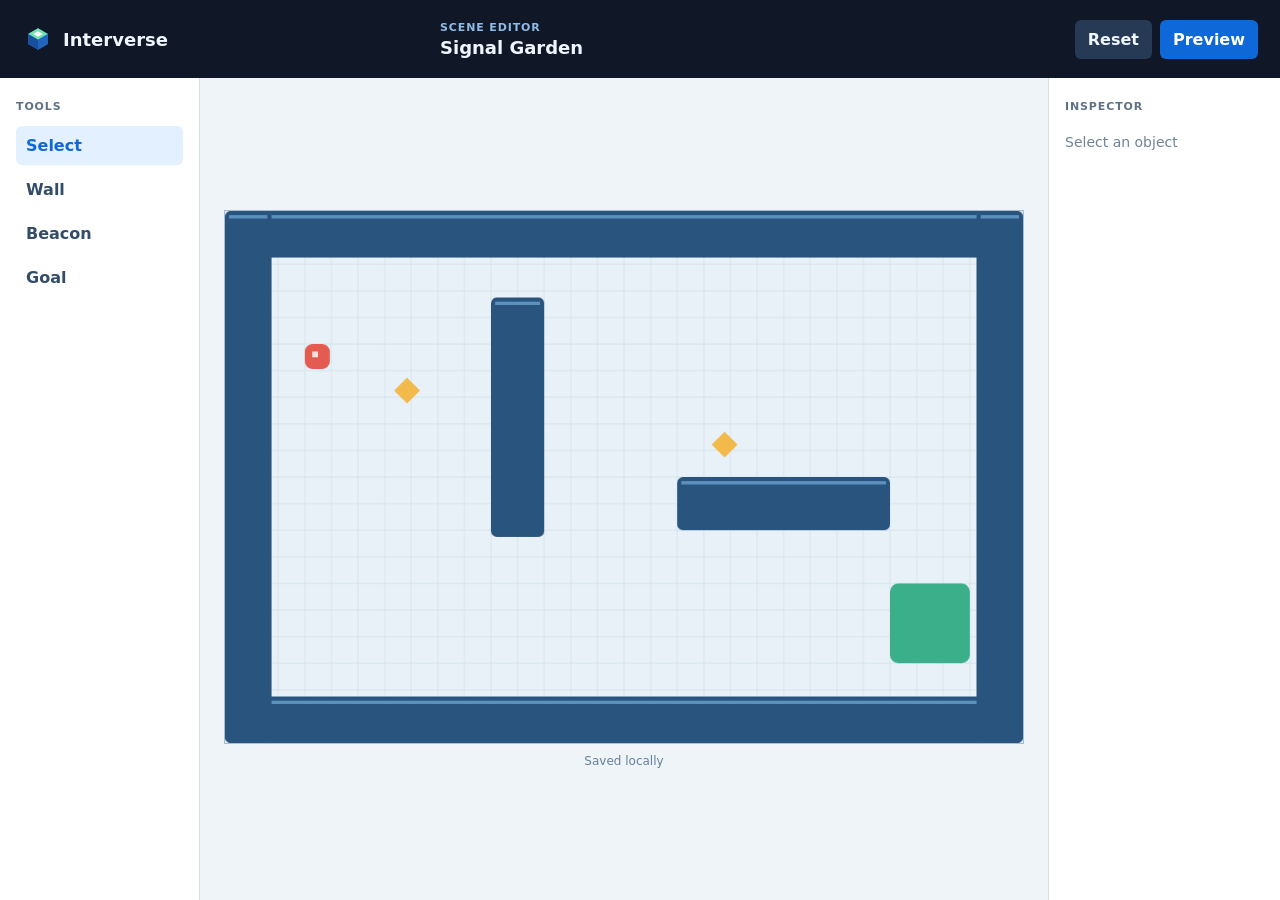
==== docs/editor/index.html @ dacaf59a "Add web scene editor" ====
<!doctype html>
<html lang="en">
  <head>
    <meta charset="utf-8" />
    <meta name="viewport" content="width=device-width, initial-scale=1" />
    <meta name="theme-color" content="#101827" />
    <meta name="apple-mobile-web-app-capable" content="yes" />
    <title>Interverse Scene Editor</title>
    <link rel="manifest" href="../manifest.webmanifest" />
    <link rel="icon" href="../assets/interverse-mark.svg" type="image/svg+xml" />
    <link rel="apple-touch-icon" href="../assets/interverse-mark-180.png" />
    <link rel="stylesheet" href="editor.css" />
  </head>
  <body>
    <header class="editor-header">
      <a class="brand" href="../"><img src="../assets/interverse-mark.svg" alt="" width="32" height="32" />Interverse</a>
      <div><p class="eyebrow">Scene editor</p><h1>Signal Garden</h1></div>
      <div class="header-actions"><button class="secondary-button" id="reset-scene" type="button">Reset</button><button class="primary-button" id="preview-scene" type="button">Preview</button></div>
    </header>
    <main class="editor-layout">
      <aside class="tool-panel" aria-label="Scene tools">
        <p class="panel-label">Tools</p>
        <div class="tool-list">
          <button class="tool-button active" type="button" data-tool="select">Select</button>
          <button class="tool-button" type="button" data-tool="wall">Wall</button>
          <button class="tool-button" type="button" data-tool="beacon">Beacon</button>
          <button class="tool-button" type="button" data-tool="goal">Goal</button>
        </div>
      </aside>
      <section class="scene-workspace" aria-label="Scene workspace">
        <canvas id="scene-canvas" width="960" height="640" aria-label="Editable game scene"></canvas>
        <p id="save-status" class="save-status" aria-live="polite">Saved locally</p>
      </section>
      <aside class="inspector-panel" aria-label="Inspector">
        <p class="panel-label">Inspector</p>
        <div id="empty-inspector" class="empty-inspector">Select an object</div>
        <form id="object-properties" hidden>
          <p id="object-type" class="object-type"></p>
          <label>X<input id="property-x" type="number" step="1" /></label>
          <label>Y<input id="property-y" type="number" step="1" /></label>
          <label>Width<input id="property-width" type="number" min="16" step="1" /></label>
          <label>Height<input id="property-height" type="number" min="16" step="1" /></label>
          <button class="danger-button" id="delete-object" type="button">Delete</button>
        </form>
      </aside>
    </main>
    <script src="editor.js"></script>
  </body>
</html>
---- docs/editor/editor.css ----
:root { background: #eef4f8; color: #101827; font-family: Inter, ui-sans-serif, system-ui, -apple-system, BlinkMacSystemFont, "Segoe UI", sans-serif; }
* { box-sizing: border-box; }
[hidden] { display: none !important; }
body { margin: 0; min-width: 320px; }
button, input { font: inherit; }
button { cursor: pointer; }
.editor-header { align-items: center; background: #101827; color: #eff6ff; display: grid; gap: 18px; grid-template-columns: minmax(160px, 1fr) minmax(180px, 1fr) minmax(160px, 1fr); min-height: 78px; padding: 13px 22px; }
.brand { align-items: center; color: inherit; display: flex; font-size: 18px; font-weight: 750; gap: 9px; text-decoration: none; }.brand img { border-radius: 8px; }
.eyebrow { color: #8ebce7; font-size: 11px; font-weight: 800; letter-spacing: .08em; margin: 0 0 3px; text-transform: uppercase; }.editor-header h1 { font-size: 18px; margin: 0; }
.header-actions { display: flex; gap: 8px; justify-content: flex-end; }.primary-button, .secondary-button, .tool-button, .danger-button { border: 0; border-radius: 6px; font-weight: 750; padding: 10px 13px; }.primary-button { background: #0e68d8; color: #fff; }.primary-button:hover { background: #0759bd; }.secondary-button { background: #263a56; color: #eff6ff; }.secondary-button:hover { background: #34516f; }
.editor-layout { display: grid; grid-template-columns: 200px minmax(0, 1fr) 232px; min-height: calc(100vh - 78px); }.tool-panel, .inspector-panel { background: #fff; padding: 22px 16px; }.tool-panel { border-right: 1px solid #d5e0eb; }.inspector-panel { border-left: 1px solid #d5e0eb; }.panel-label { color: #5f7187; font-size: 11px; font-weight: 800; letter-spacing: .08em; margin: 0 0 13px; text-transform: uppercase; }
.tool-list { display: grid; gap: 5px; }.tool-button { background: transparent; color: #334d68; padding: 10px; text-align: left; }.tool-button:hover, .tool-button.active { background: #e2f0ff; color: #0e68d8; }
.scene-workspace { align-items: center; display: flex; flex-direction: column; justify-content: center; min-width: 0; padding: 24px; }.scene-workspace canvas { background: #e8f1f8; border: 1px solid #aabed1; height: auto; max-width: 100%; width: 960px; }.save-status { color: #66809c; font-size: 12px; margin: 10px 0 0; }
.empty-inspector { color: #718399; font-size: 14px; padding: 8px 0; }.object-type { color: #0e68d8; font-size: 13px; font-weight: 750; margin: 0 0 17px; }#object-properties { display: grid; gap: 14px; }#object-properties label { color: #53687f; display: grid; font-size: 12px; font-weight: 700; gap: 6px; }#object-properties input { border: 1px solid #bdcbdb; border-radius: 5px; color: #17243a; padding: 9px; width: 100%; }#object-properties input:focus { border-color: #0e68d8; box-shadow: 0 0 0 3px #cde4fb; outline: 0; }.danger-button { background: #fff0f1; color: #ad2639; margin-top: 6px; }.danger-button:hover { background: #ffdce0; }
@media (max-width: 820px) { .editor-header { grid-template-columns: 1fr auto; }.editor-header > div:nth-child(2) { display: none; }.editor-layout { grid-template-columns: 1fr; }.tool-panel { border-bottom: 1px solid #d5e0eb; border-right: 0; padding: 11px 14px; }.tool-panel .panel-label, .inspector-panel .panel-label { display: none; }.tool-list { display: flex; overflow-x: auto; }.tool-button { flex: 0 0 auto; }.scene-workspace { padding: 14px; }.inspector-panel { border-left: 0; border-top: 1px solid #d5e0eb; padding: 18px; }.inspector-panel form { grid-template-columns: 1fr 1fr; }.danger-button { grid-column: 1 / -1; } }
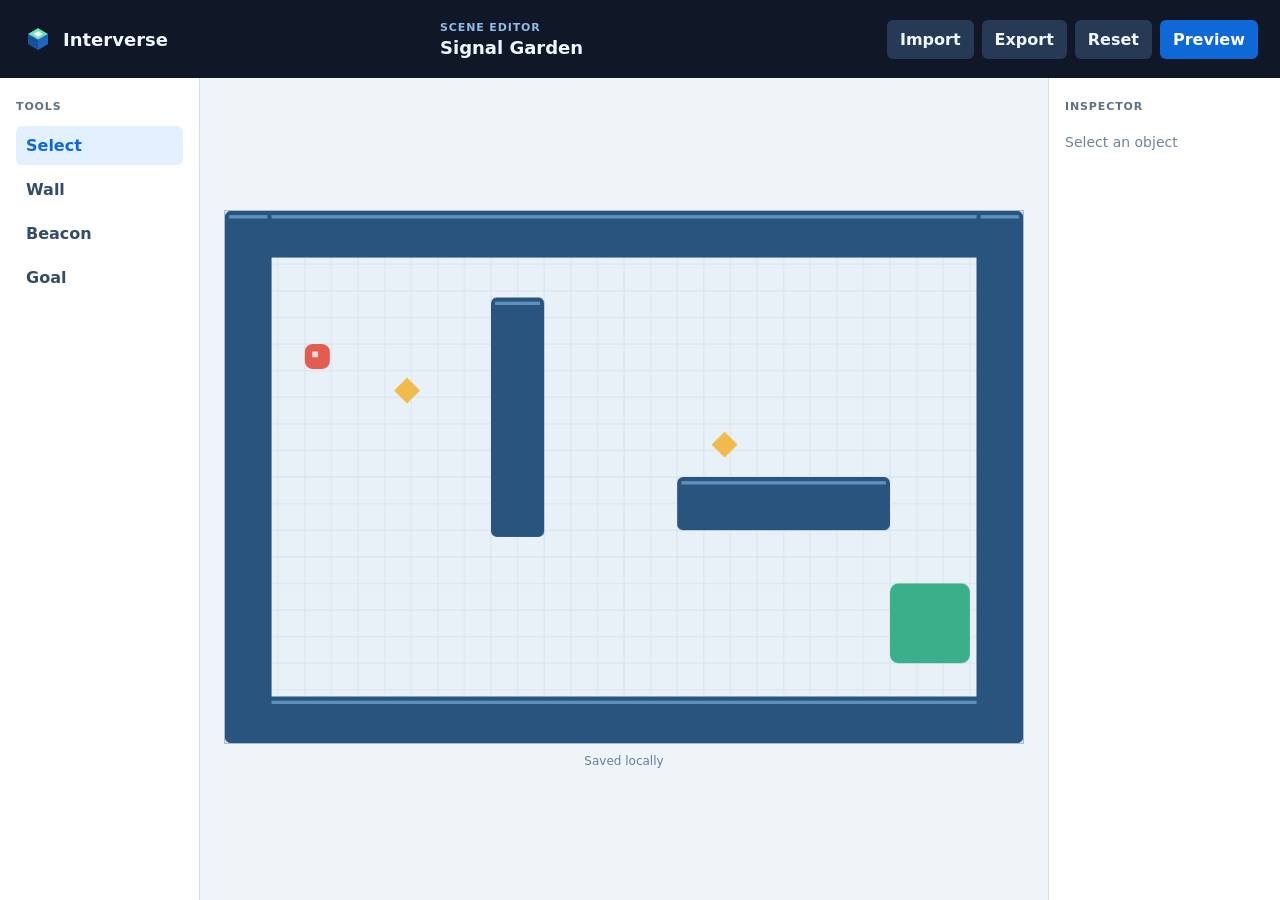
==== commit dde2ae80: "Add portable project workflow" ====
--- a/docs/editor/index.html
+++ b/docs/editor/index.html
@@ -14,8 +14,8 @@
   <body>
     <header class="editor-header">
       <a class="brand" href="../"><img src="../assets/interverse-mark.svg" alt="" width="32" height="32" />Interverse</a>
-      <div><p class="eyebrow">Scene editor</p><h1>Signal Garden</h1></div>
-      <div class="header-actions"><button class="secondary-button" id="reset-scene" type="button">Reset</button><button class="primary-button" id="preview-scene" type="button">Preview</button></div>
+      <div><p class="eyebrow">Scene editor</p><h1 id="project-name">Signal Garden</h1></div>
+      <div class="header-actions"><button class="secondary-button" id="import-scene" type="button">Import</button><button class="secondary-button" id="export-scene" type="button">Export</button><button class="secondary-button" id="reset-scene" type="button">Reset</button><button class="primary-button" id="preview-scene" type="button">Preview</button></div>
     </header>
     <main class="editor-layout">
       <aside class="tool-panel" aria-label="Scene tools">
@@ -44,6 +44,7 @@
         </form>
       </aside>
     </main>
+    <input id="scene-import" type="file" accept="application/json,.json,.interverse.json" hidden />
     <script src="editor.js"></script>
   </body>
 </html>
--- a/docs/editor/editor.css
+++ b/docs/editor/editor.css
@@ -7,7 +7,7 @@
 .editor-header { align-items: center; background: #101827; color: #eff6ff; display: grid; gap: 18px; grid-template-columns: minmax(160px, 1fr) minmax(180px, 1fr) minmax(160px, 1fr); min-height: 78px; padding: 13px 22px; }
 .brand { align-items: center; color: inherit; display: flex; font-size: 18px; font-weight: 750; gap: 9px; text-decoration: none; }.brand img { border-radius: 8px; }
 .eyebrow { color: #8ebce7; font-size: 11px; font-weight: 800; letter-spacing: .08em; margin: 0 0 3px; text-transform: uppercase; }.editor-header h1 { font-size: 18px; margin: 0; }
-.header-actions { display: flex; gap: 8px; justify-content: flex-end; }.primary-button, .secondary-button, .tool-button, .danger-button { border: 0; border-radius: 6px; font-weight: 750; padding: 10px 13px; }.primary-button { background: #0e68d8; color: #fff; }.primary-button:hover { background: #0759bd; }.secondary-button { background: #263a56; color: #eff6ff; }.secondary-button:hover { background: #34516f; }
+.header-actions { display: flex; flex-wrap: wrap; gap: 8px; justify-content: flex-end; }.primary-button, .secondary-button, .tool-button, .danger-button { border: 0; border-radius: 6px; font-weight: 750; padding: 10px 13px; }.primary-button { background: #0e68d8; color: #fff; }.primary-button:hover { background: #0759bd; }.secondary-button { background: #263a56; color: #eff6ff; }.secondary-button:hover { background: #34516f; }
 .editor-layout { display: grid; grid-template-columns: 200px minmax(0, 1fr) 232px; min-height: calc(100vh - 78px); }.tool-panel, .inspector-panel { background: #fff; padding: 22px 16px; }.tool-panel { border-right: 1px solid #d5e0eb; }.inspector-panel { border-left: 1px solid #d5e0eb; }.panel-label { color: #5f7187; font-size: 11px; font-weight: 800; letter-spacing: .08em; margin: 0 0 13px; text-transform: uppercase; }
 .tool-list { display: grid; gap: 5px; }.tool-button { background: transparent; color: #334d68; padding: 10px; text-align: left; }.tool-button:hover, .tool-button.active { background: #e2f0ff; color: #0e68d8; }
 .scene-workspace { align-items: center; display: flex; flex-direction: column; justify-content: center; min-width: 0; padding: 24px; }.scene-workspace canvas { background: #e8f1f8; border: 1px solid #aabed1; height: auto; max-width: 100%; width: 960px; }.save-status { color: #66809c; font-size: 12px; margin: 10px 0 0; }
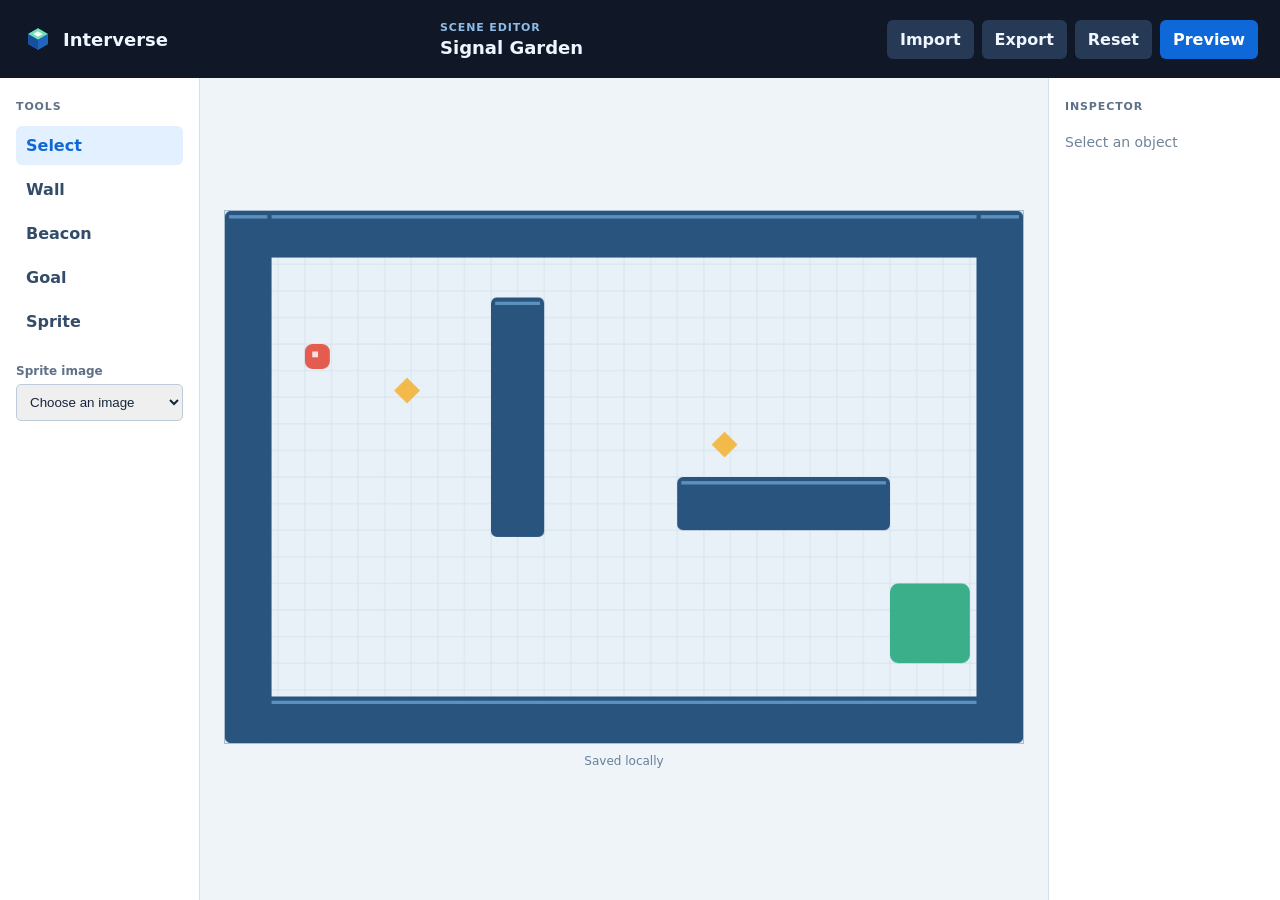
==== commit e057f4ca: "Add image assets and sprite rendering" ====
--- a/docs/editor/index.html
+++ b/docs/editor/index.html
@@ -25,6 +25,8 @@
           <button class="tool-button" type="button" data-tool="wall">Wall</button>
           <button class="tool-button" type="button" data-tool="beacon">Beacon</button>
           <button class="tool-button" type="button" data-tool="goal">Goal</button>
+          <button class="tool-button" type="button" data-tool="sprite">Sprite</button>
+          <label class="asset-select" for="sprite-asset">Sprite image<select id="sprite-asset"><option value="">Choose an image</option></select></label>
         </div>
       </aside>
       <section class="scene-workspace" aria-label="Scene workspace">
@@ -45,6 +47,7 @@
       </aside>
     </main>
     <input id="scene-import" type="file" accept="application/json,.json,.interverse.json" hidden />
+    <script src="../asset-library.js"></script>
     <script src="editor.js"></script>
   </body>
 </html>
--- a/docs/editor/editor.css
+++ b/docs/editor/editor.css
@@ -10,6 +10,7 @@
 .header-actions { display: flex; flex-wrap: wrap; gap: 8px; justify-content: flex-end; }.primary-button, .secondary-button, .tool-button, .danger-button { border: 0; border-radius: 6px; font-weight: 750; padding: 10px 13px; }.primary-button { background: #0e68d8; color: #fff; }.primary-button:hover { background: #0759bd; }.secondary-button { background: #263a56; color: #eff6ff; }.secondary-button:hover { background: #34516f; }
 .editor-layout { display: grid; grid-template-columns: 200px minmax(0, 1fr) 232px; min-height: calc(100vh - 78px); }.tool-panel, .inspector-panel { background: #fff; padding: 22px 16px; }.tool-panel { border-right: 1px solid #d5e0eb; }.inspector-panel { border-left: 1px solid #d5e0eb; }.panel-label { color: #5f7187; font-size: 11px; font-weight: 800; letter-spacing: .08em; margin: 0 0 13px; text-transform: uppercase; }
 .tool-list { display: grid; gap: 5px; }.tool-button { background: transparent; color: #334d68; padding: 10px; text-align: left; }.tool-button:hover, .tool-button.active { background: #e2f0ff; color: #0e68d8; }
+.asset-select { color: #5f7187; display: grid; font-size: 12px; font-weight: 700; gap: 6px; margin-top: 18px; }.asset-select select { border: 1px solid #bdcbdb; border-radius: 5px; color: #17243a; padding: 9px; width: 100%; }
 .scene-workspace { align-items: center; display: flex; flex-direction: column; justify-content: center; min-width: 0; padding: 24px; }.scene-workspace canvas { background: #e8f1f8; border: 1px solid #aabed1; height: auto; max-width: 100%; width: 960px; }.save-status { color: #66809c; font-size: 12px; margin: 10px 0 0; }
 .empty-inspector { color: #718399; font-size: 14px; padding: 8px 0; }.object-type { color: #0e68d8; font-size: 13px; font-weight: 750; margin: 0 0 17px; }#object-properties { display: grid; gap: 14px; }#object-properties label { color: #53687f; display: grid; font-size: 12px; font-weight: 700; gap: 6px; }#object-properties input { border: 1px solid #bdcbdb; border-radius: 5px; color: #17243a; padding: 9px; width: 100%; }#object-properties input:focus { border-color: #0e68d8; box-shadow: 0 0 0 3px #cde4fb; outline: 0; }.danger-button { background: #fff0f1; color: #ad2639; margin-top: 6px; }.danger-button:hover { background: #ffdce0; }
 @media (max-width: 820px) { .editor-header { grid-template-columns: 1fr auto; }.editor-header > div:nth-child(2) { display: none; }.editor-layout { grid-template-columns: 1fr; }.tool-panel { border-bottom: 1px solid #d5e0eb; border-right: 0; padding: 11px 14px; }.tool-panel .panel-label, .inspector-panel .panel-label { display: none; }.tool-list { display: flex; overflow-x: auto; }.tool-button { flex: 0 0 auto; }.scene-workspace { padding: 14px; }.inspector-panel { border-left: 0; border-top: 1px solid #d5e0eb; padding: 18px; }.inspector-panel form { grid-template-columns: 1fr 1fr; }.danger-button { grid-column: 1 / -1; } }
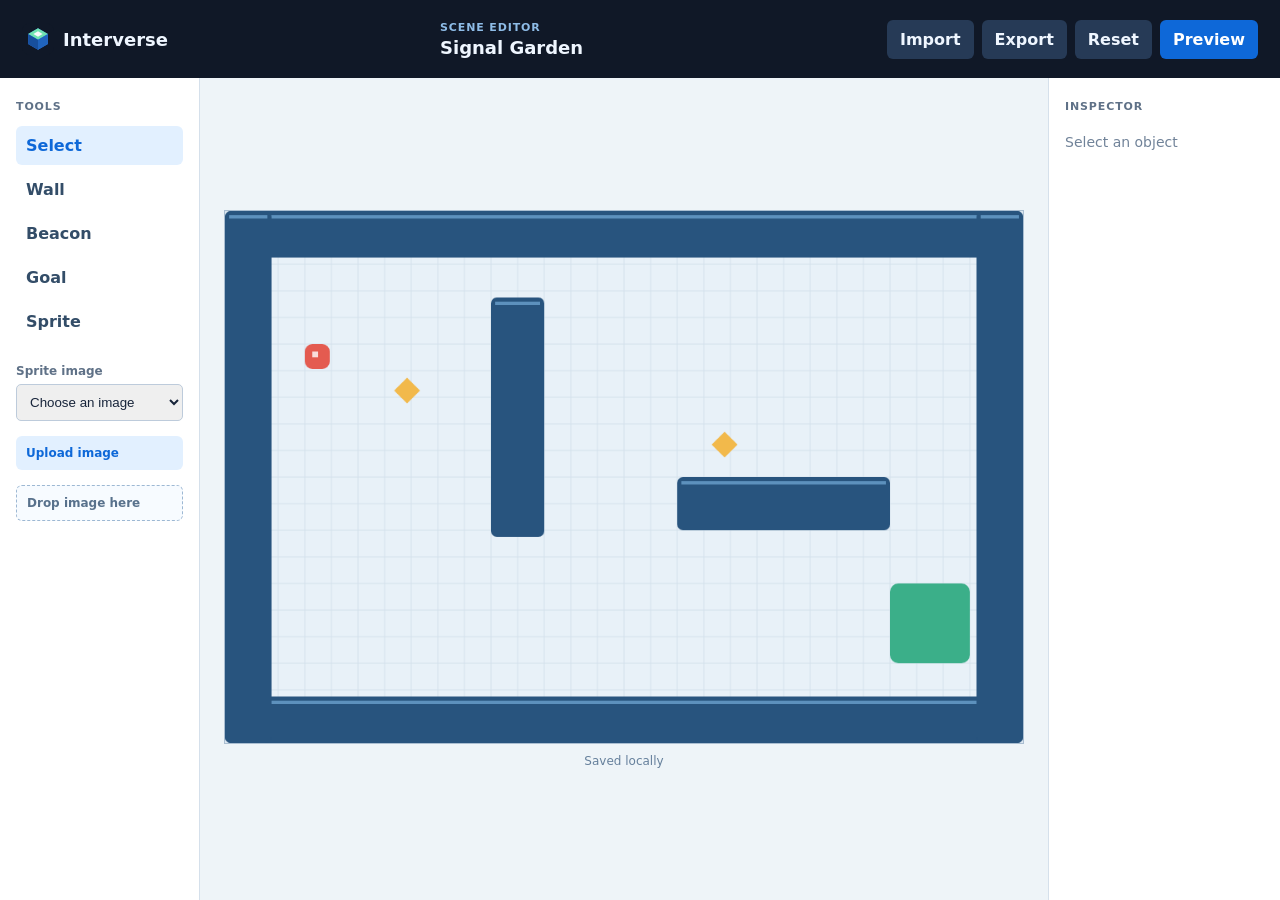
==== commit 2066e30a: "Add drag and drop image import" ====
--- a/docs/editor/index.html
+++ b/docs/editor/index.html
@@ -27,6 +27,8 @@
           <button class="tool-button" type="button" data-tool="goal">Goal</button>
           <button class="tool-button" type="button" data-tool="sprite">Sprite</button>
           <label class="asset-select" for="sprite-asset">Sprite image<select id="sprite-asset"><option value="">Choose an image</option></select></label>
+          <button class="asset-import-button" id="add-sprite-asset" type="button">Upload image</button>
+          <button class="sprite-drop-zone" id="sprite-drop-zone" type="button">Drop image here</button>
         </div>
       </aside>
       <section class="scene-workspace" aria-label="Scene workspace">
@@ -47,6 +49,7 @@
       </aside>
     </main>
     <input id="scene-import" type="file" accept="application/json,.json,.interverse.json" hidden />
+    <input id="sprite-image-import" type="file" accept="image/png,image/jpeg,image/webp,image/gif" multiple hidden />
     <script src="../asset-library.js"></script>
     <script src="editor.js"></script>
   </body>
--- a/docs/editor/editor.css
+++ b/docs/editor/editor.css
@@ -11,6 +11,7 @@
 .editor-layout { display: grid; grid-template-columns: 200px minmax(0, 1fr) 232px; min-height: calc(100vh - 78px); }.tool-panel, .inspector-panel { background: #fff; padding: 22px 16px; }.tool-panel { border-right: 1px solid #d5e0eb; }.inspector-panel { border-left: 1px solid #d5e0eb; }.panel-label { color: #5f7187; font-size: 11px; font-weight: 800; letter-spacing: .08em; margin: 0 0 13px; text-transform: uppercase; }
 .tool-list { display: grid; gap: 5px; }.tool-button { background: transparent; color: #334d68; padding: 10px; text-align: left; }.tool-button:hover, .tool-button.active { background: #e2f0ff; color: #0e68d8; }
 .asset-select { color: #5f7187; display: grid; font-size: 12px; font-weight: 700; gap: 6px; margin-top: 18px; }.asset-select select { border: 1px solid #bdcbdb; border-radius: 5px; color: #17243a; padding: 9px; width: 100%; }
+.asset-import-button, .sprite-drop-zone { border: 0; border-radius: 6px; font-size: 12px; font-weight: 750; margin-top: 10px; padding: 10px; text-align: left; width: 100%; }.asset-import-button { background: #e2f0ff; color: #0e68d8; }.sprite-drop-zone { background: #f7fbff; border: 1px dashed #9db8d3; color: #58718c; }.sprite-drop-zone.is-dragging { background: #e2f0ff; border-color: #0e68d8; color: #0e68d8; }
 .scene-workspace { align-items: center; display: flex; flex-direction: column; justify-content: center; min-width: 0; padding: 24px; }.scene-workspace canvas { background: #e8f1f8; border: 1px solid #aabed1; height: auto; max-width: 100%; width: 960px; }.save-status { color: #66809c; font-size: 12px; margin: 10px 0 0; }
 .empty-inspector { color: #718399; font-size: 14px; padding: 8px 0; }.object-type { color: #0e68d8; font-size: 13px; font-weight: 750; margin: 0 0 17px; }#object-properties { display: grid; gap: 14px; }#object-properties label { color: #53687f; display: grid; font-size: 12px; font-weight: 700; gap: 6px; }#object-properties input { border: 1px solid #bdcbdb; border-radius: 5px; color: #17243a; padding: 9px; width: 100%; }#object-properties input:focus { border-color: #0e68d8; box-shadow: 0 0 0 3px #cde4fb; outline: 0; }.danger-button { background: #fff0f1; color: #ad2639; margin-top: 6px; }.danger-button:hover { background: #ffdce0; }
 @media (max-width: 820px) { .editor-header { grid-template-columns: 1fr auto; }.editor-header > div:nth-child(2) { display: none; }.editor-layout { grid-template-columns: 1fr; }.tool-panel { border-bottom: 1px solid #d5e0eb; border-right: 0; padding: 11px 14px; }.tool-panel .panel-label, .inspector-panel .panel-label { display: none; }.tool-list { display: flex; overflow-x: auto; }.tool-button { flex: 0 0 auto; }.scene-workspace { padding: 14px; }.inspector-panel { border-left: 0; border-top: 1px solid #d5e0eb; padding: 18px; }.inspector-panel form { grid-template-columns: 1fr 1fr; }.danger-button { grid-column: 1 / -1; } }
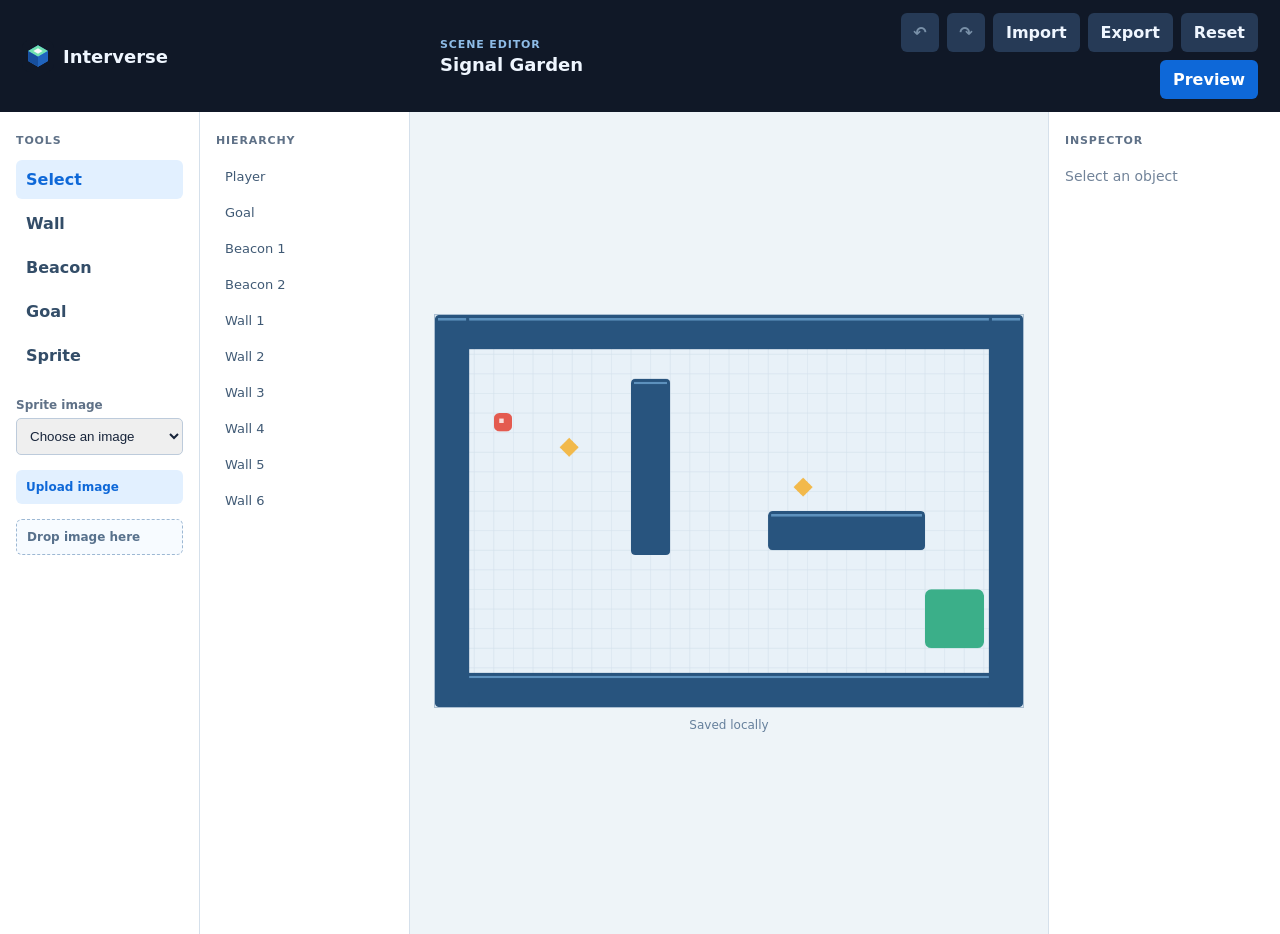
==== commit a5ef1438: "Add scene editor authoring tools" ====
--- a/docs/editor/index.html
+++ b/docs/editor/index.html
@@ -15,7 +15,7 @@
     <header class="editor-header">
       <a class="brand" href="../"><img src="../assets/interverse-mark.svg" alt="" width="32" height="32" />Interverse</a>
       <div><p class="eyebrow">Scene editor</p><h1 id="project-name">Signal Garden</h1></div>
-      <div class="header-actions"><button class="secondary-button" id="import-scene" type="button">Import</button><button class="secondary-button" id="export-scene" type="button">Export</button><button class="secondary-button" id="reset-scene" type="button">Reset</button><button class="primary-button" id="preview-scene" type="button">Preview</button></div>
+      <div class="header-actions"><button class="icon-button" id="undo-scene" type="button" aria-label="Undo" title="Undo">&#8630;</button><button class="icon-button" id="redo-scene" type="button" aria-label="Redo" title="Redo">&#8631;</button><button class="secondary-button" id="import-scene" type="button">Import</button><button class="secondary-button" id="export-scene" type="button">Export</button><button class="secondary-button" id="reset-scene" type="button">Reset</button><button class="primary-button" id="preview-scene" type="button">Preview</button></div>
     </header>
     <main class="editor-layout">
       <aside class="tool-panel" aria-label="Scene tools">
@@ -31,20 +31,23 @@
           <button class="sprite-drop-zone" id="sprite-drop-zone" type="button">Drop image here</button>
         </div>
       </aside>
+      <aside class="hierarchy-panel" aria-label="Scene hierarchy"><p class="panel-label">Hierarchy</p><div id="scene-hierarchy" class="scene-hierarchy"></div></aside>
       <section class="scene-workspace" aria-label="Scene workspace">
         <canvas id="scene-canvas" width="960" height="640" aria-label="Editable game scene"></canvas>
         <p id="save-status" class="save-status" aria-live="polite">Saved locally</p>
+        <div id="scene-validation" class="scene-validation" hidden aria-live="polite"></div>
       </section>
       <aside class="inspector-panel" aria-label="Inspector">
         <p class="panel-label">Inspector</p>
         <div id="empty-inspector" class="empty-inspector">Select an object</div>
         <form id="object-properties" hidden>
           <p id="object-type" class="object-type"></p>
+          <label>Name<input id="property-name" type="text" maxlength="48" /></label>
           <label>X<input id="property-x" type="number" step="1" /></label>
           <label>Y<input id="property-y" type="number" step="1" /></label>
           <label>Width<input id="property-width" type="number" min="16" step="1" /></label>
           <label>Height<input id="property-height" type="number" min="16" step="1" /></label>
-          <button class="danger-button" id="delete-object" type="button">Delete</button>
+          <button class="secondary-button" id="duplicate-object" type="button">Duplicate</button><button class="danger-button" id="delete-object" type="button">Delete</button>
         </form>
       </aside>
     </main>
--- a/docs/editor/editor.css
+++ b/docs/editor/editor.css
@@ -7,11 +7,12 @@
 .editor-header { align-items: center; background: #101827; color: #eff6ff; display: grid; gap: 18px; grid-template-columns: minmax(160px, 1fr) minmax(180px, 1fr) minmax(160px, 1fr); min-height: 78px; padding: 13px 22px; }
 .brand { align-items: center; color: inherit; display: flex; font-size: 18px; font-weight: 750; gap: 9px; text-decoration: none; }.brand img { border-radius: 8px; }
 .eyebrow { color: #8ebce7; font-size: 11px; font-weight: 800; letter-spacing: .08em; margin: 0 0 3px; text-transform: uppercase; }.editor-header h1 { font-size: 18px; margin: 0; }
-.header-actions { display: flex; flex-wrap: wrap; gap: 8px; justify-content: flex-end; }.primary-button, .secondary-button, .tool-button, .danger-button { border: 0; border-radius: 6px; font-weight: 750; padding: 10px 13px; }.primary-button { background: #0e68d8; color: #fff; }.primary-button:hover { background: #0759bd; }.secondary-button { background: #263a56; color: #eff6ff; }.secondary-button:hover { background: #34516f; }
-.editor-layout { display: grid; grid-template-columns: 200px minmax(0, 1fr) 232px; min-height: calc(100vh - 78px); }.tool-panel, .inspector-panel { background: #fff; padding: 22px 16px; }.tool-panel { border-right: 1px solid #d5e0eb; }.inspector-panel { border-left: 1px solid #d5e0eb; }.panel-label { color: #5f7187; font-size: 11px; font-weight: 800; letter-spacing: .08em; margin: 0 0 13px; text-transform: uppercase; }
+.header-actions { display: flex; flex-wrap: wrap; gap: 8px; justify-content: flex-end; }.primary-button, .secondary-button, .tool-button, .danger-button, .icon-button { border: 0; border-radius: 6px; font-weight: 750; padding: 10px 13px; }.primary-button { background: #0e68d8; color: #fff; }.primary-button:hover { background: #0759bd; }.secondary-button { background: #263a56; color: #eff6ff; }.secondary-button:hover { background: #34516f; }.icon-button { background: #263a56; color: #eff6ff; min-height: 38px; min-width: 38px; padding: 7px; }.icon-button:disabled { color: #7990a8; cursor: not-allowed; }
+.editor-layout { display: grid; grid-template-columns: 200px 210px minmax(0, 1fr) 232px; min-height: calc(100vh - 78px); }.tool-panel, .hierarchy-panel, .inspector-panel { background: #fff; padding: 22px 16px; }.tool-panel, .hierarchy-panel { border-right: 1px solid #d5e0eb; }.inspector-panel { border-left: 1px solid #d5e0eb; }.panel-label { color: #5f7187; font-size: 11px; font-weight: 800; letter-spacing: .08em; margin: 0 0 13px; text-transform: uppercase; }
 .tool-list { display: grid; gap: 5px; }.tool-button { background: transparent; color: #334d68; padding: 10px; text-align: left; }.tool-button:hover, .tool-button.active { background: #e2f0ff; color: #0e68d8; }
 .asset-select { color: #5f7187; display: grid; font-size: 12px; font-weight: 700; gap: 6px; margin-top: 18px; }.asset-select select { border: 1px solid #bdcbdb; border-radius: 5px; color: #17243a; padding: 9px; width: 100%; }
 .asset-import-button, .sprite-drop-zone { border: 0; border-radius: 6px; font-size: 12px; font-weight: 750; margin-top: 10px; padding: 10px; text-align: left; width: 100%; }.asset-import-button { background: #e2f0ff; color: #0e68d8; }.sprite-drop-zone { background: #f7fbff; border: 1px dashed #9db8d3; color: #58718c; }.sprite-drop-zone.is-dragging { background: #e2f0ff; border-color: #0e68d8; color: #0e68d8; }
-.scene-workspace { align-items: center; display: flex; flex-direction: column; justify-content: center; min-width: 0; padding: 24px; }.scene-workspace canvas { background: #e8f1f8; border: 1px solid #aabed1; height: auto; max-width: 100%; width: 960px; }.save-status { color: #66809c; font-size: 12px; margin: 10px 0 0; }
+.scene-hierarchy { display: grid; gap: 3px; }.hierarchy-item { background: transparent; border: 0; border-radius: 5px; color: #405a75; font-size: 13px; overflow: hidden; padding: 9px; text-align: left; text-overflow: ellipsis; white-space: nowrap; }.hierarchy-item:hover, .hierarchy-item.active { background: #e2f0ff; color: #0e68d8; }
+.scene-workspace { align-items: center; display: flex; flex-direction: column; justify-content: center; min-width: 0; padding: 24px; }.scene-workspace canvas { background: #e8f1f8; border: 1px solid #aabed1; height: auto; max-width: 100%; width: 960px; }.save-status { color: #66809c; font-size: 12px; margin: 10px 0 0; }.scene-validation { background: #fff4e5; border: 1px solid #f0c47a; border-radius: 6px; color: #855409; font-size: 12px; margin-top: 12px; max-width: 960px; padding: 10px 12px; width: 100%; }
 .empty-inspector { color: #718399; font-size: 14px; padding: 8px 0; }.object-type { color: #0e68d8; font-size: 13px; font-weight: 750; margin: 0 0 17px; }#object-properties { display: grid; gap: 14px; }#object-properties label { color: #53687f; display: grid; font-size: 12px; font-weight: 700; gap: 6px; }#object-properties input { border: 1px solid #bdcbdb; border-radius: 5px; color: #17243a; padding: 9px; width: 100%; }#object-properties input:focus { border-color: #0e68d8; box-shadow: 0 0 0 3px #cde4fb; outline: 0; }.danger-button { background: #fff0f1; color: #ad2639; margin-top: 6px; }.danger-button:hover { background: #ffdce0; }
-@media (max-width: 820px) { .editor-header { grid-template-columns: 1fr auto; }.editor-header > div:nth-child(2) { display: none; }.editor-layout { grid-template-columns: 1fr; }.tool-panel { border-bottom: 1px solid #d5e0eb; border-right: 0; padding: 11px 14px; }.tool-panel .panel-label, .inspector-panel .panel-label { display: none; }.tool-list { display: flex; overflow-x: auto; }.tool-button { flex: 0 0 auto; }.scene-workspace { padding: 14px; }.inspector-panel { border-left: 0; border-top: 1px solid #d5e0eb; padding: 18px; }.inspector-panel form { grid-template-columns: 1fr 1fr; }.danger-button { grid-column: 1 / -1; } }
+@media (max-width: 1060px) { .editor-layout { grid-template-columns: 180px minmax(0, 1fr) 220px; }.hierarchy-panel { display: none; } }@media (max-width: 820px) { .editor-header { grid-template-columns: 1fr auto; }.editor-header > div:nth-child(2) { display: none; }.editor-layout { grid-template-columns: 1fr; }.tool-panel { border-bottom: 1px solid #d5e0eb; border-right: 0; padding: 11px 14px; }.tool-panel .panel-label, .inspector-panel .panel-label { display: none; }.tool-list { display: flex; overflow-x: auto; }.tool-button { flex: 0 0 auto; }.scene-workspace { padding: 14px; }.inspector-panel { border-left: 0; border-top: 1px solid #d5e0eb; padding: 18px; }.inspector-panel form { grid-template-columns: 1fr 1fr; }.danger-button, #duplicate-object { grid-column: 1 / -1; } }
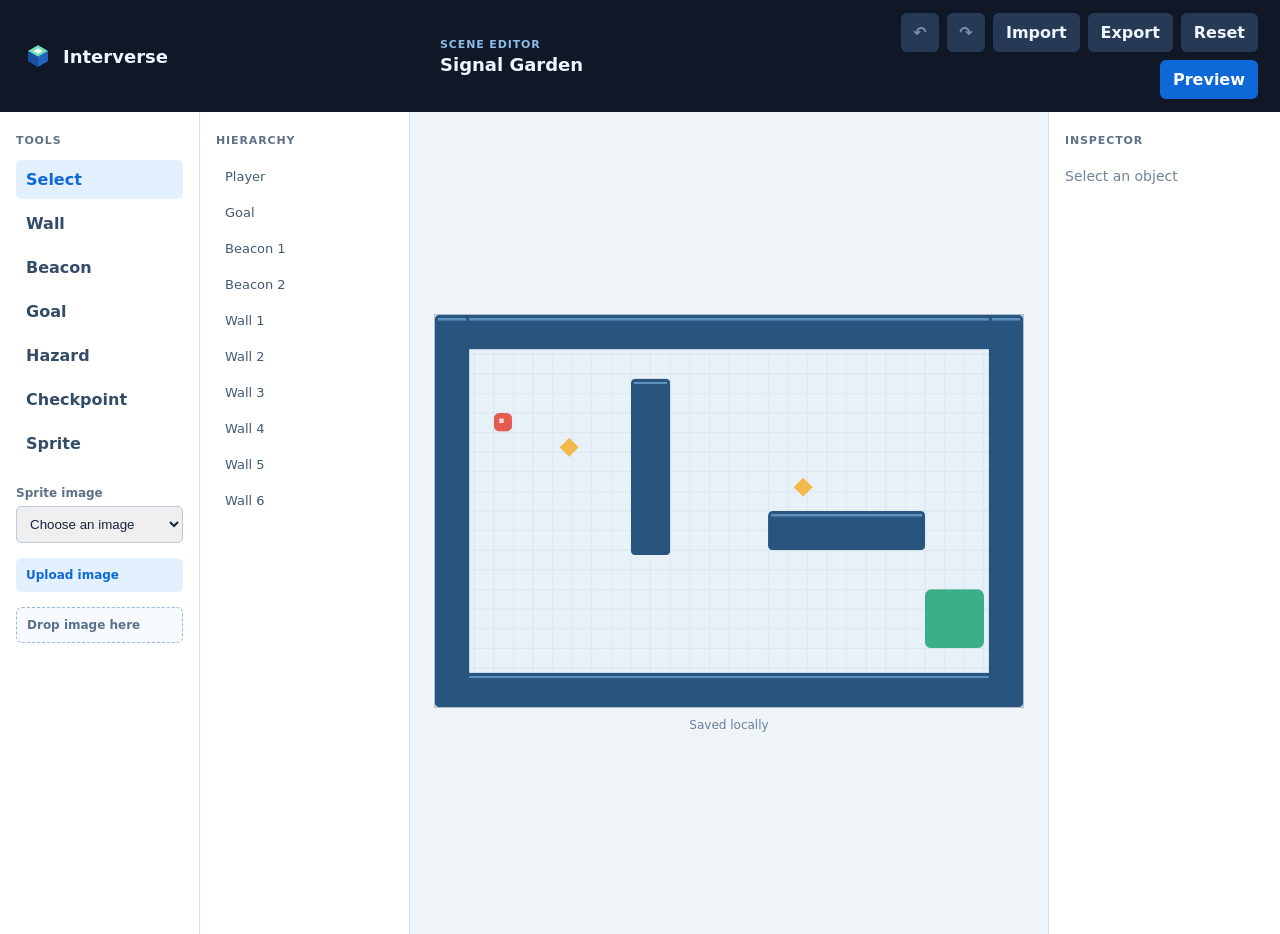
==== commit cf16f92f: "Add hazards and checkpoints" ====
--- a/docs/editor/index.html
+++ b/docs/editor/index.html
@@ -9,7 +9,7 @@
     <link rel="manifest" href="../manifest.webmanifest" />
     <link rel="icon" href="../assets/interverse-mark.svg" type="image/svg+xml" />
     <link rel="apple-touch-icon" href="../assets/interverse-mark-180.png" />
-    <link rel="stylesheet" href="editor.css" />
+    <link rel="stylesheet" href="editor.css?v=20260730-4" />
   </head>
   <body>
     <header class="editor-header">
@@ -25,6 +25,8 @@
           <button class="tool-button" type="button" data-tool="wall">Wall</button>
           <button class="tool-button" type="button" data-tool="beacon">Beacon</button>
           <button class="tool-button" type="button" data-tool="goal">Goal</button>
+          <button class="tool-button" type="button" data-tool="hazard">Hazard</button>
+          <button class="tool-button" type="button" data-tool="checkpoint">Checkpoint</button>
           <button class="tool-button" type="button" data-tool="sprite">Sprite</button>
           <label class="asset-select" for="sprite-asset">Sprite image<select id="sprite-asset"><option value="">Choose an image</option></select></label>
           <button class="asset-import-button" id="add-sprite-asset" type="button">Upload image</button>
@@ -53,7 +55,7 @@
     </main>
     <input id="scene-import" type="file" accept="application/json,.json,.interverse.json" hidden />
     <input id="sprite-image-import" type="file" accept="image/png,image/jpeg,image/webp,image/gif" multiple hidden />
-    <script src="../asset-library.js"></script>
-    <script src="editor.js"></script>
+    <script src="../asset-library.js?v=20260730-2"></script>
+    <script src="editor.js?v=20260730-4"></script>
   </body>
 </html>
--- a/docs/editor/editor.css
+++ b/docs/editor/editor.css
@@ -8,11 +8,11 @@
 .brand { align-items: center; color: inherit; display: flex; font-size: 18px; font-weight: 750; gap: 9px; text-decoration: none; }.brand img { border-radius: 8px; }
 .eyebrow { color: #8ebce7; font-size: 11px; font-weight: 800; letter-spacing: .08em; margin: 0 0 3px; text-transform: uppercase; }.editor-header h1 { font-size: 18px; margin: 0; }
 .header-actions { display: flex; flex-wrap: wrap; gap: 8px; justify-content: flex-end; }.primary-button, .secondary-button, .tool-button, .danger-button, .icon-button { border: 0; border-radius: 6px; font-weight: 750; padding: 10px 13px; }.primary-button { background: #0e68d8; color: #fff; }.primary-button:hover { background: #0759bd; }.secondary-button { background: #263a56; color: #eff6ff; }.secondary-button:hover { background: #34516f; }.icon-button { background: #263a56; color: #eff6ff; min-height: 38px; min-width: 38px; padding: 7px; }.icon-button:disabled { color: #7990a8; cursor: not-allowed; }
-.editor-layout { display: grid; grid-template-columns: 200px 210px minmax(0, 1fr) 232px; min-height: calc(100vh - 78px); }.tool-panel, .hierarchy-panel, .inspector-panel { background: #fff; padding: 22px 16px; }.tool-panel, .hierarchy-panel { border-right: 1px solid #d5e0eb; }.inspector-panel { border-left: 1px solid #d5e0eb; }.panel-label { color: #5f7187; font-size: 11px; font-weight: 800; letter-spacing: .08em; margin: 0 0 13px; text-transform: uppercase; }
+.editor-layout { display: grid; grid-template-columns: 200px 210px minmax(0, 1fr) 232px; min-height: calc(100vh - 78px); }.tool-panel { grid-column: 1; }.hierarchy-panel { grid-column: 2; }.scene-workspace { grid-column: 3; }.inspector-panel { grid-column: 4; }.tool-panel, .hierarchy-panel, .inspector-panel { background: #fff; padding: 22px 16px; }.tool-panel, .hierarchy-panel { border-right: 1px solid #d5e0eb; }.inspector-panel { border-left: 1px solid #d5e0eb; }.panel-label { color: #5f7187; font-size: 11px; font-weight: 800; letter-spacing: .08em; margin: 0 0 13px; text-transform: uppercase; }
 .tool-list { display: grid; gap: 5px; }.tool-button { background: transparent; color: #334d68; padding: 10px; text-align: left; }.tool-button:hover, .tool-button.active { background: #e2f0ff; color: #0e68d8; }
 .asset-select { color: #5f7187; display: grid; font-size: 12px; font-weight: 700; gap: 6px; margin-top: 18px; }.asset-select select { border: 1px solid #bdcbdb; border-radius: 5px; color: #17243a; padding: 9px; width: 100%; }
 .asset-import-button, .sprite-drop-zone { border: 0; border-radius: 6px; font-size: 12px; font-weight: 750; margin-top: 10px; padding: 10px; text-align: left; width: 100%; }.asset-import-button { background: #e2f0ff; color: #0e68d8; }.sprite-drop-zone { background: #f7fbff; border: 1px dashed #9db8d3; color: #58718c; }.sprite-drop-zone.is-dragging { background: #e2f0ff; border-color: #0e68d8; color: #0e68d8; }
 .scene-hierarchy { display: grid; gap: 3px; }.hierarchy-item { background: transparent; border: 0; border-radius: 5px; color: #405a75; font-size: 13px; overflow: hidden; padding: 9px; text-align: left; text-overflow: ellipsis; white-space: nowrap; }.hierarchy-item:hover, .hierarchy-item.active { background: #e2f0ff; color: #0e68d8; }
-.scene-workspace { align-items: center; display: flex; flex-direction: column; justify-content: center; min-width: 0; padding: 24px; }.scene-workspace canvas { background: #e8f1f8; border: 1px solid #aabed1; height: auto; max-width: 100%; width: 960px; }.save-status { color: #66809c; font-size: 12px; margin: 10px 0 0; }.scene-validation { background: #fff4e5; border: 1px solid #f0c47a; border-radius: 6px; color: #855409; font-size: 12px; margin-top: 12px; max-width: 960px; padding: 10px 12px; width: 100%; }
+.scene-workspace { align-items: center; display: flex; flex-direction: column; justify-content: center; min-width: 0; padding: 24px; }.scene-workspace canvas { background: #e8f1f8; border: 1px solid #aabed1; height: auto; max-width: 100%; touch-action: none; width: 960px; }.save-status { color: #66809c; font-size: 12px; margin: 10px 0 0; }.scene-validation { background: #fff4e5; border: 1px solid #f0c47a; border-radius: 6px; color: #855409; font-size: 12px; margin-top: 12px; max-width: 960px; padding: 10px 12px; width: 100%; }
 .empty-inspector { color: #718399; font-size: 14px; padding: 8px 0; }.object-type { color: #0e68d8; font-size: 13px; font-weight: 750; margin: 0 0 17px; }#object-properties { display: grid; gap: 14px; }#object-properties label { color: #53687f; display: grid; font-size: 12px; font-weight: 700; gap: 6px; }#object-properties input { border: 1px solid #bdcbdb; border-radius: 5px; color: #17243a; padding: 9px; width: 100%; }#object-properties input:focus { border-color: #0e68d8; box-shadow: 0 0 0 3px #cde4fb; outline: 0; }.danger-button { background: #fff0f1; color: #ad2639; margin-top: 6px; }.danger-button:hover { background: #ffdce0; }
-@media (max-width: 1060px) { .editor-layout { grid-template-columns: 180px minmax(0, 1fr) 220px; }.hierarchy-panel { display: none; } }@media (max-width: 820px) { .editor-header { grid-template-columns: 1fr auto; }.editor-header > div:nth-child(2) { display: none; }.editor-layout { grid-template-columns: 1fr; }.tool-panel { border-bottom: 1px solid #d5e0eb; border-right: 0; padding: 11px 14px; }.tool-panel .panel-label, .inspector-panel .panel-label { display: none; }.tool-list { display: flex; overflow-x: auto; }.tool-button { flex: 0 0 auto; }.scene-workspace { padding: 14px; }.inspector-panel { border-left: 0; border-top: 1px solid #d5e0eb; padding: 18px; }.inspector-panel form { grid-template-columns: 1fr 1fr; }.danger-button, #duplicate-object { grid-column: 1 / -1; } }
+@media (max-width: 1060px) { .editor-layout { grid-template-columns: 180px minmax(0, 1fr) 220px; }.hierarchy-panel { display: none; }.scene-workspace { grid-column: 2; }.inspector-panel { grid-column: 3; } }@media (max-width: 820px) { .editor-header { grid-template-columns: 1fr auto; }.editor-header > div:nth-child(2) { display: none; }.editor-layout { grid-template-columns: 1fr; }.tool-panel, .scene-workspace, .inspector-panel { grid-column: 1; }.tool-panel { border-bottom: 1px solid #d5e0eb; border-right: 0; padding: 11px 14px; }.tool-panel .panel-label, .inspector-panel .panel-label { display: none; }.tool-list { display: flex; overflow-x: auto; }.tool-button { flex: 0 0 auto; }.scene-workspace { padding: 14px; }.inspector-panel { border-left: 0; border-top: 1px solid #d5e0eb; padding: 18px; }.inspector-panel form { grid-template-columns: 1fr 1fr; }.danger-button, #duplicate-object { grid-column: 1 / -1; } }
